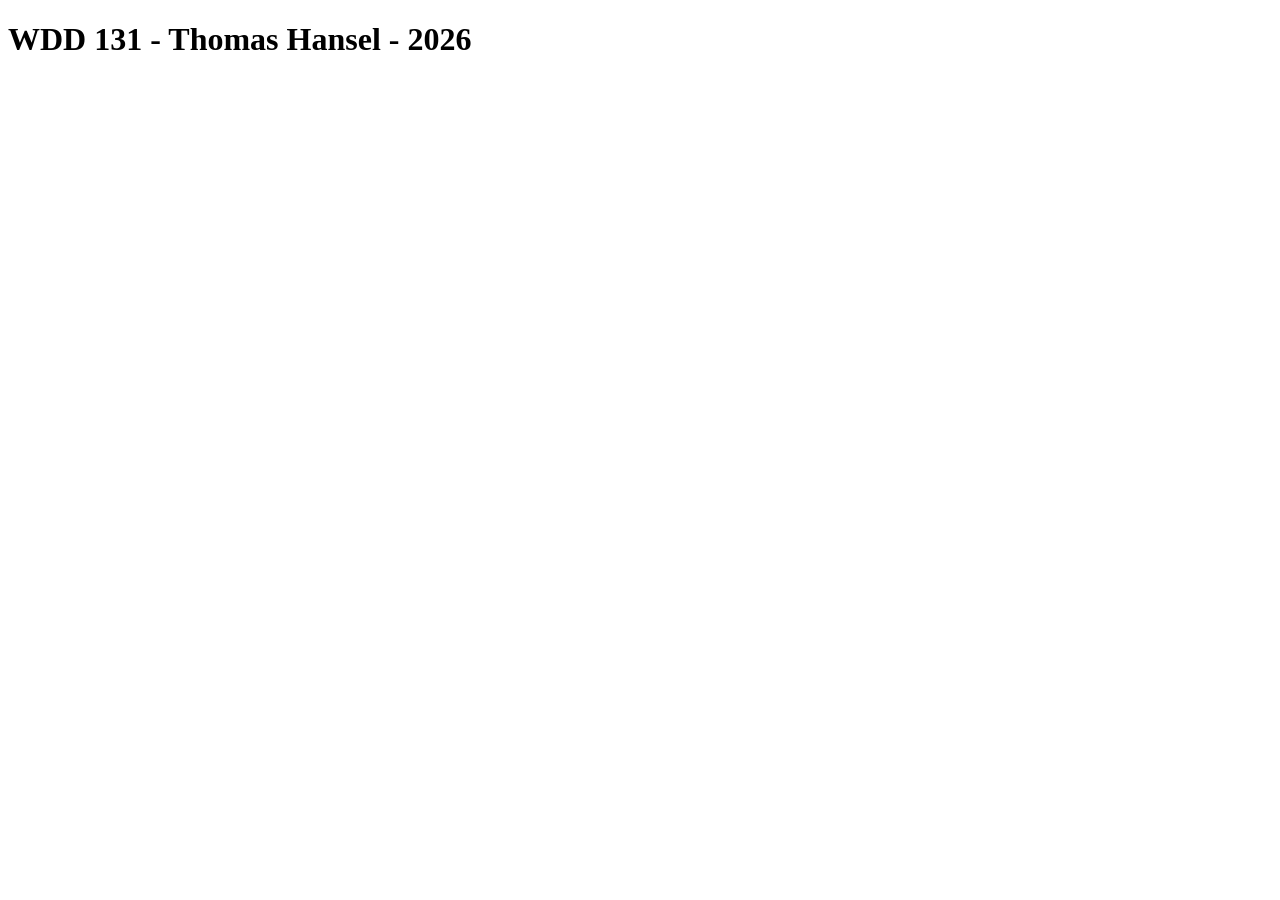
==== index.html @ ac1ed2af "Working through the set up" ====
<!DOCTYPE html>
<html lang="en">
<head>
    <meta charset="UTF-8">
    <meta name="viewport" content="width=device-width, initial-scale=1.0">
    <title>WDD 131</title>
</head>
<body>
    <h1>WDD 131 - Thomas Hansel - 2026</h1>
</body>
</html>
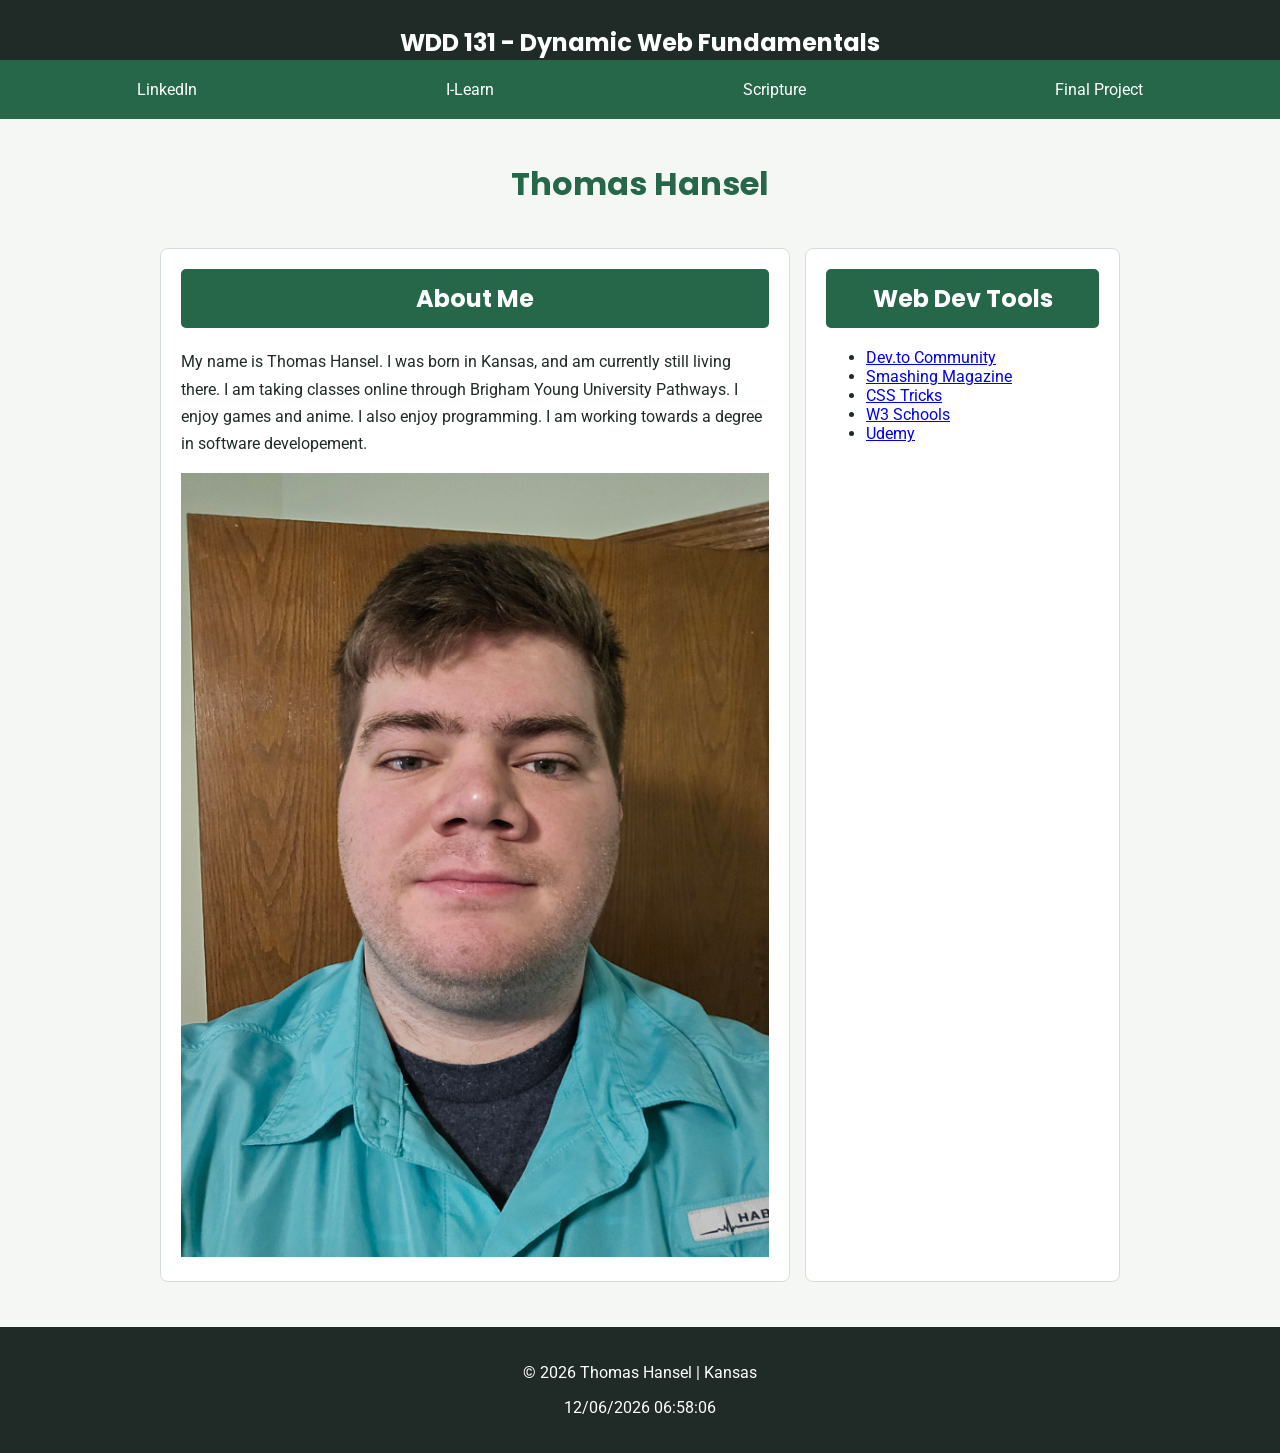
==== commit 1260d9e5: "Week 1 Home Page" ====
--- a/index.html
+++ b/index.html
@@ -1,11 +1,81 @@
 <!DOCTYPE html>
 <html lang="en">
+
 <head>
     <meta charset="UTF-8">
     <meta name="viewport" content="width=device-width, initial-scale=1.0">
-    <title>WDD 131</title>
+    <title>WDD 131 - Dynamic Web Fundamentals - Thomas Hansel</title>
+    <meta name="description"
+        content="WDD 131 - Dynamic Web Fundamentals. Thomas Hansel. This is a webpage featuring my classwork for WDD 131.">
+    <meta name="author" content="Thomas Hansel">
+
+    <link rel="preconnect" href="https://fonts.googleapis.com">
+    <link rel="preconnect" href="https://fonts.gstatic.com" crossorigin>
+    <link href="https://fonts.googleapis.com/css2?family=Poppins:wght@400;700&family=Roboto:wght@400;700&display=swap"
+        rel="stylesheet">
+    <link rel="stylesheet" href="styles/base.css">
+    <script src="scripts/getdates.js" defer></script>
 </head>
+
 <body>
-    <h1>WDD 131 - Thomas Hansel - 2026</h1>
+
+    <header>
+
+        <span id="course-title">
+            WDD 131 - Dynamic Web Fundamentals
+        </span>
+        <nav>
+            <a href="https://www.linkedin.com">LinkedIn</a>
+            <a href="https://byupw.instructure.com">I-Learn</a>
+            <a
+                href="https://www.churchofjesuschrist.org/study/scriptures/bofm/1-ne/4?lang=eng&id=p6-p7#p6">Scripture</a>
+            <a href="#">Final Project</a>
+        </nav>
+
+    </header>
+    <main>
+
+        <h1>Thomas Hansel</h1>
+        <section class="card">
+            <h2>About Me</h2>
+            <p>
+                My name is Thomas Hansel.
+                I was born in Kansas, and am currently still living there.
+                I am taking classes online through Brigham Young University Pathways.
+                I enjoy games and anime. I also enjoy programming.
+                I am working towards a degree in software developement.
+            </p>
+            <img src="images/thomas-hansel.jpg" alt="My Profile Picture">
+
+        </section>
+        <section class="card">
+            <h2>Web Dev Tools</h2>
+
+            <ul>
+                <li><a href="https://dev.to/">Dev.to Community</a></li>
+
+                <li><a href="https://www.smashingmagazine.com/">Smashing Magazine</a></li>
+
+                <li><a href="https://css-tricks.com/">CSS Tricks</a></li>
+
+                <li><a href="https://www.w3schools.com/">W3 Schools</a></li>
+
+                <li><a href="https://www.udemy.com/">Udemy</a></li>
+            </ul>
+
+        </section>
+
+    </main>
+    <footer>
+
+        <p>
+            &copy; <span id="currentyear"></span>
+            Thomas Hansel | Kansas
+        </p>
+        <P id="lastModified"></P>
+
+    </footer>
+
 </body>
+
 </html>
--- a/styles/base.css
+++ b/styles/base.css
@@ -0,0 +1,114 @@
+body {
+    font-family: 'Roboto', sans-serif;
+    background-color: #F5F7F4;
+    color: #202B28;
+    margin: 0;
+}
+
+h1,
+h2,
+#course-title {
+    font-family: 'Poppins', sans-serif;
+}
+
+#course-title {
+    display: block;
+    font-family: 'Poppins', sans-serif;
+    font-weight: 700;
+    font-size: 1.5rem;
+}
+
+header {
+    background-color: #202B28;
+    color: white;
+    text-align: center;
+    padding: 25px 0 0;
+}
+
+nav {
+    display: flex;
+    justify-content: space-around;
+    align-items: center;
+    background-color: #276749;
+    padding: 12px;
+}
+
+nav a {
+    color: white;
+    text-decoration: none;
+    padding: 8px 16px;
+}
+
+nav a:hover {
+    background-color: #202B28;
+    color: #C5A46D;
+}
+
+h1 {
+    text-align: center;
+    font-size: 2rem;
+    color: #276749;
+    margin-bottom: 25px;
+    grid-column: 1 / -1;
+}
+
+main {
+    max-width: 960px;
+    margin: 0 auto;
+    padding: 20px;
+    display: grid;
+    grid-template-columns: 2fr 1fr;
+    gap: 15px;
+}
+
+.card {
+    background-color: #FFFFFF;
+    border: 1px solid #D5DED6;
+    border-radius: 8px;
+    padding: 20px;
+}
+
+.card h2 {
+    background-color: #276749;
+    color: white;
+    text-align: center;
+    padding: 12px;
+    margin-top: 0;
+    border-radius: 5px;
+    font-family: 'Poppins', sans-serif;
+}
+
+.card p {
+    line-height: 1.7;
+    color: #202B28;
+}
+
+.card img {
+    max-width: 100%;
+    height: auto;
+}
+
+footer {
+    background-color: #202B28;
+    color: white;
+    text-align: center;
+    padding: 20px;
+    margin-top: 25px;
+}
+
+@media screen and (max-width: 650px) {
+
+    main {
+        grid-template-columns: 1fr;
+    }
+
+    h1 {
+        grid-column: 1;
+    }
+
+    nav {
+        flex-wrap: wrap;
+        gap: 8px;
+    }
+
+}
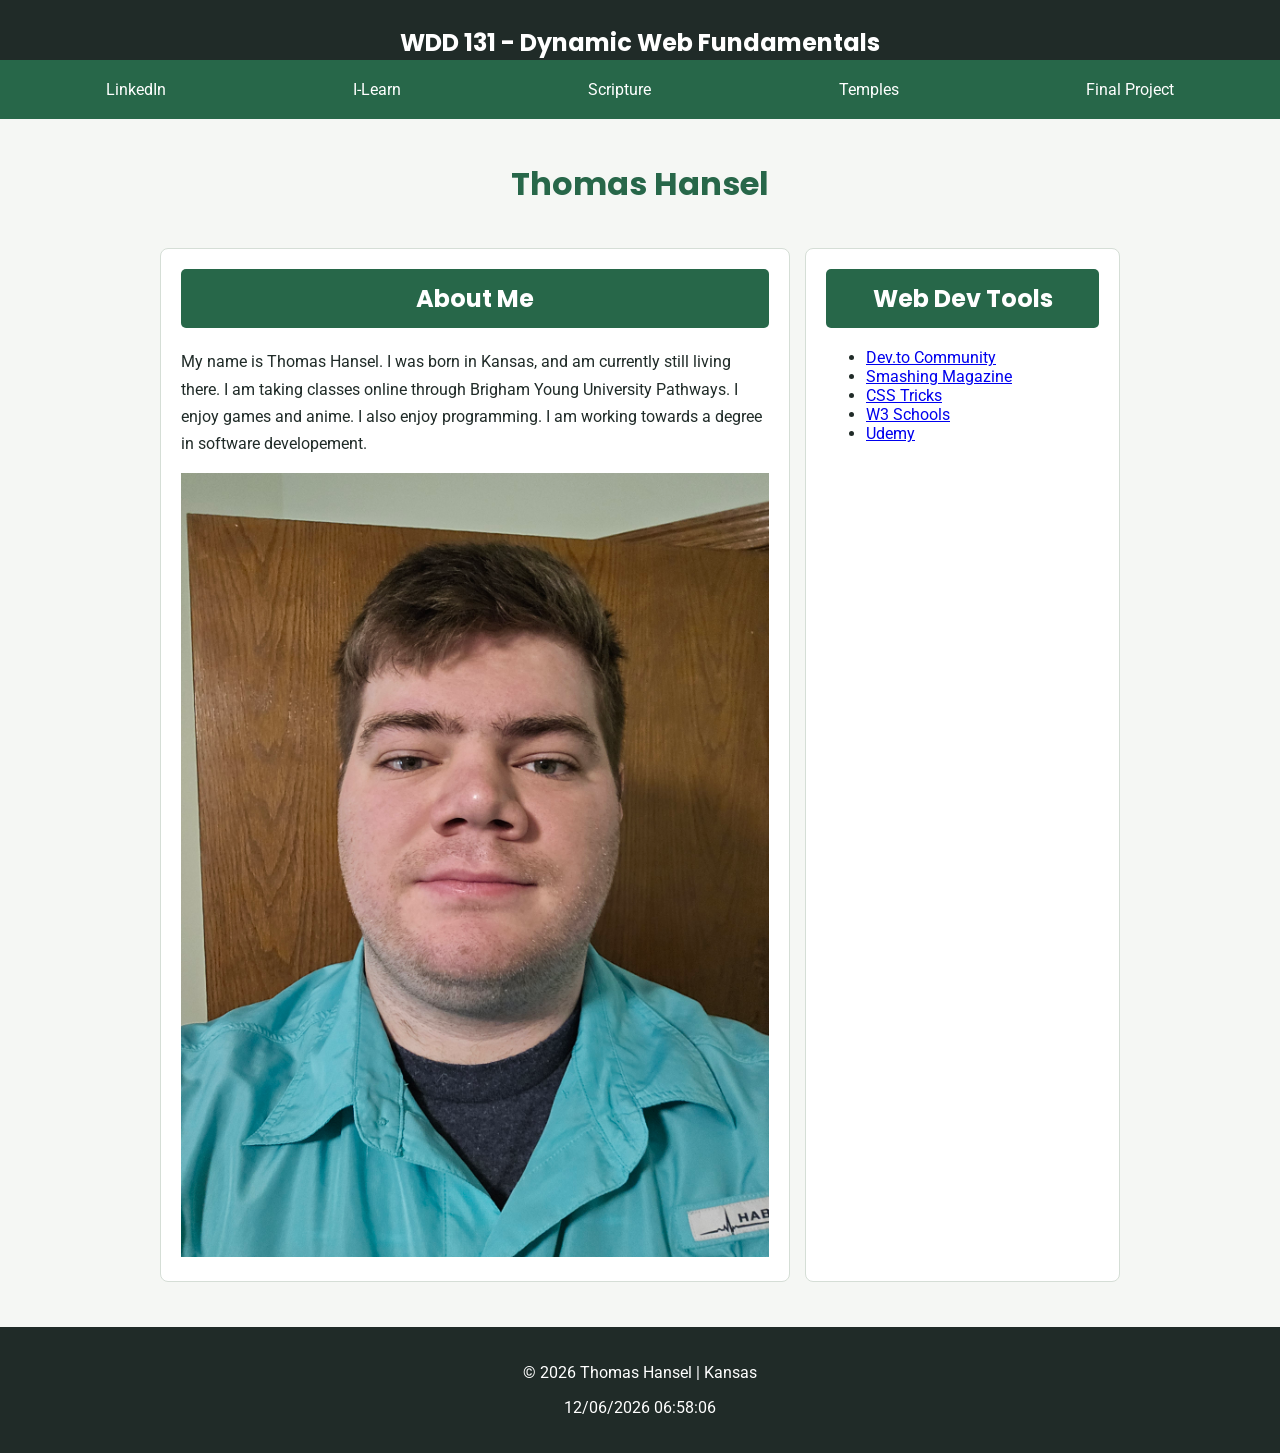
==== commit 4bf9c0ee: "Week 2 Picture Album" ====
--- a/index.html
+++ b/index.html
@@ -29,6 +29,7 @@
             <a href="https://byupw.instructure.com">I-Learn</a>
             <a
                 href="https://www.churchofjesuschrist.org/study/scriptures/bofm/1-ne/4?lang=eng&id=p6-p7#p6">Scripture</a>
+            <a href="temples.html">Temples</a>
             <a href="#">Final Project</a>
         </nav>
 
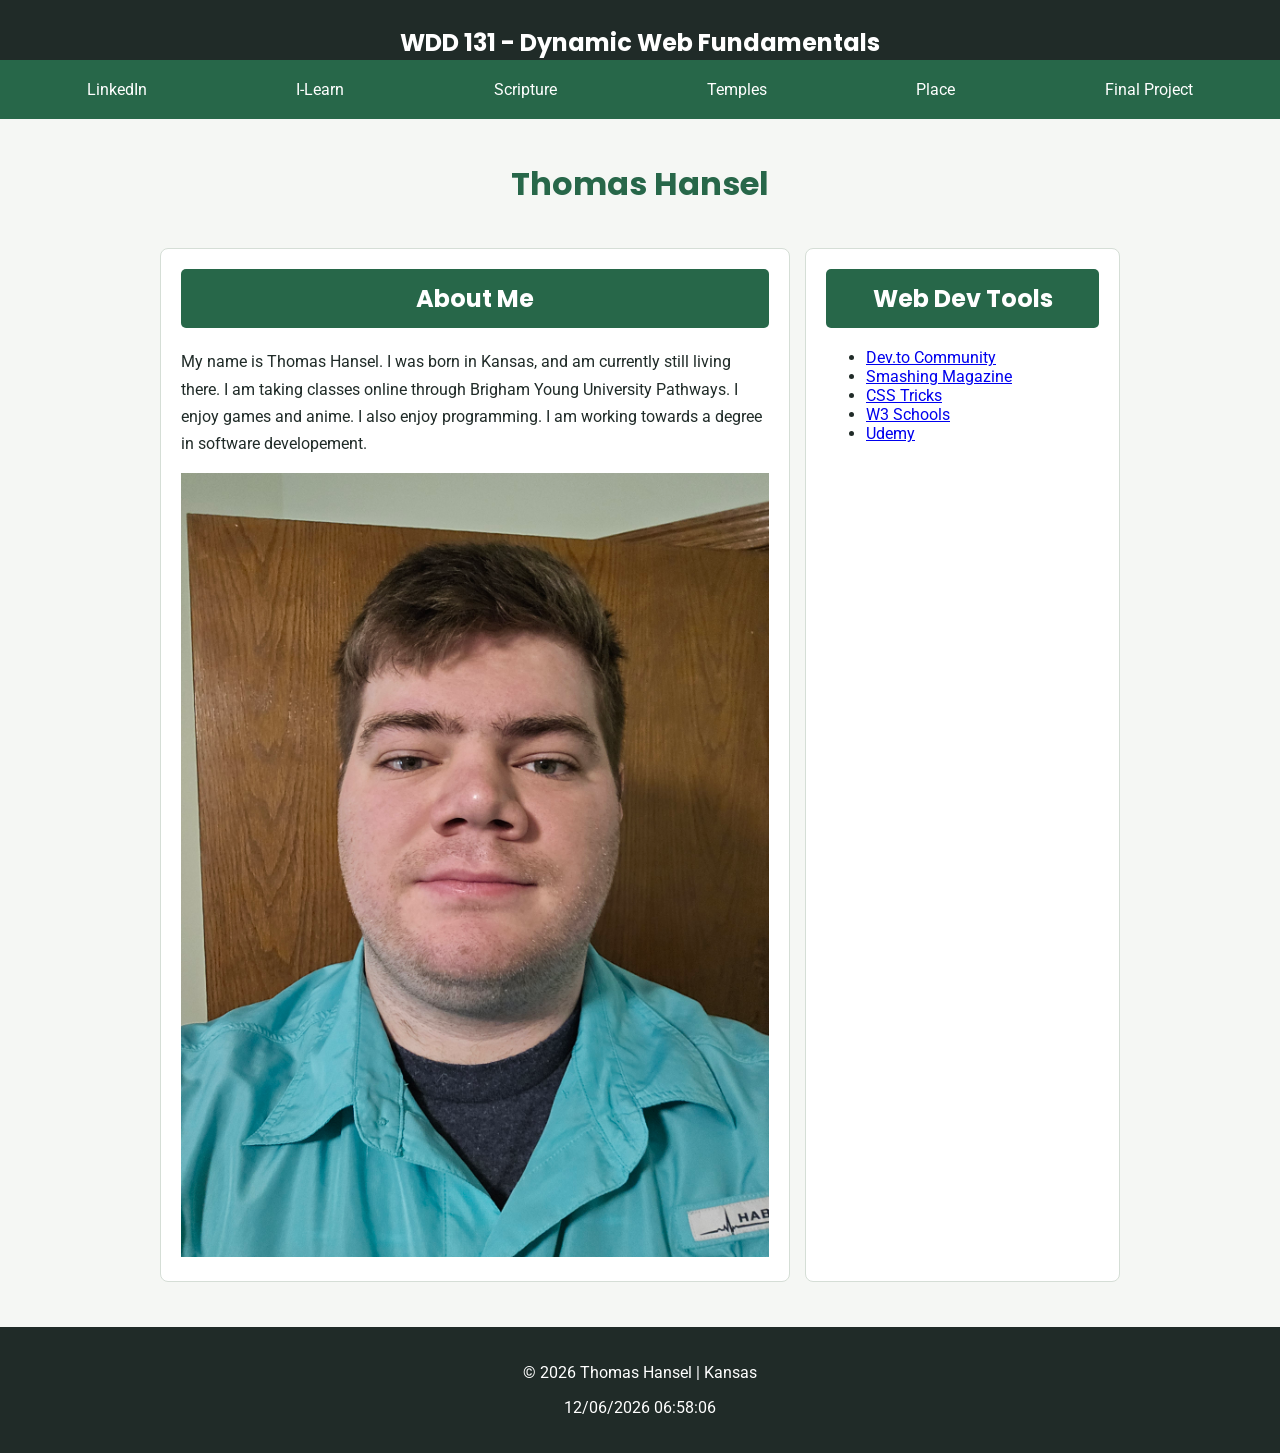
==== commit f2f1ac27: "W3 Country Page" ====
--- a/index.html
+++ b/index.html
@@ -30,6 +30,7 @@
             <a
                 href="https://www.churchofjesuschrist.org/study/scriptures/bofm/1-ne/4?lang=eng&id=p6-p7#p6">Scripture</a>
             <a href="temples.html">Temples</a>
+            <a href="place.html">Place</a>
             <a href="#">Final Project</a>
         </nav>
 
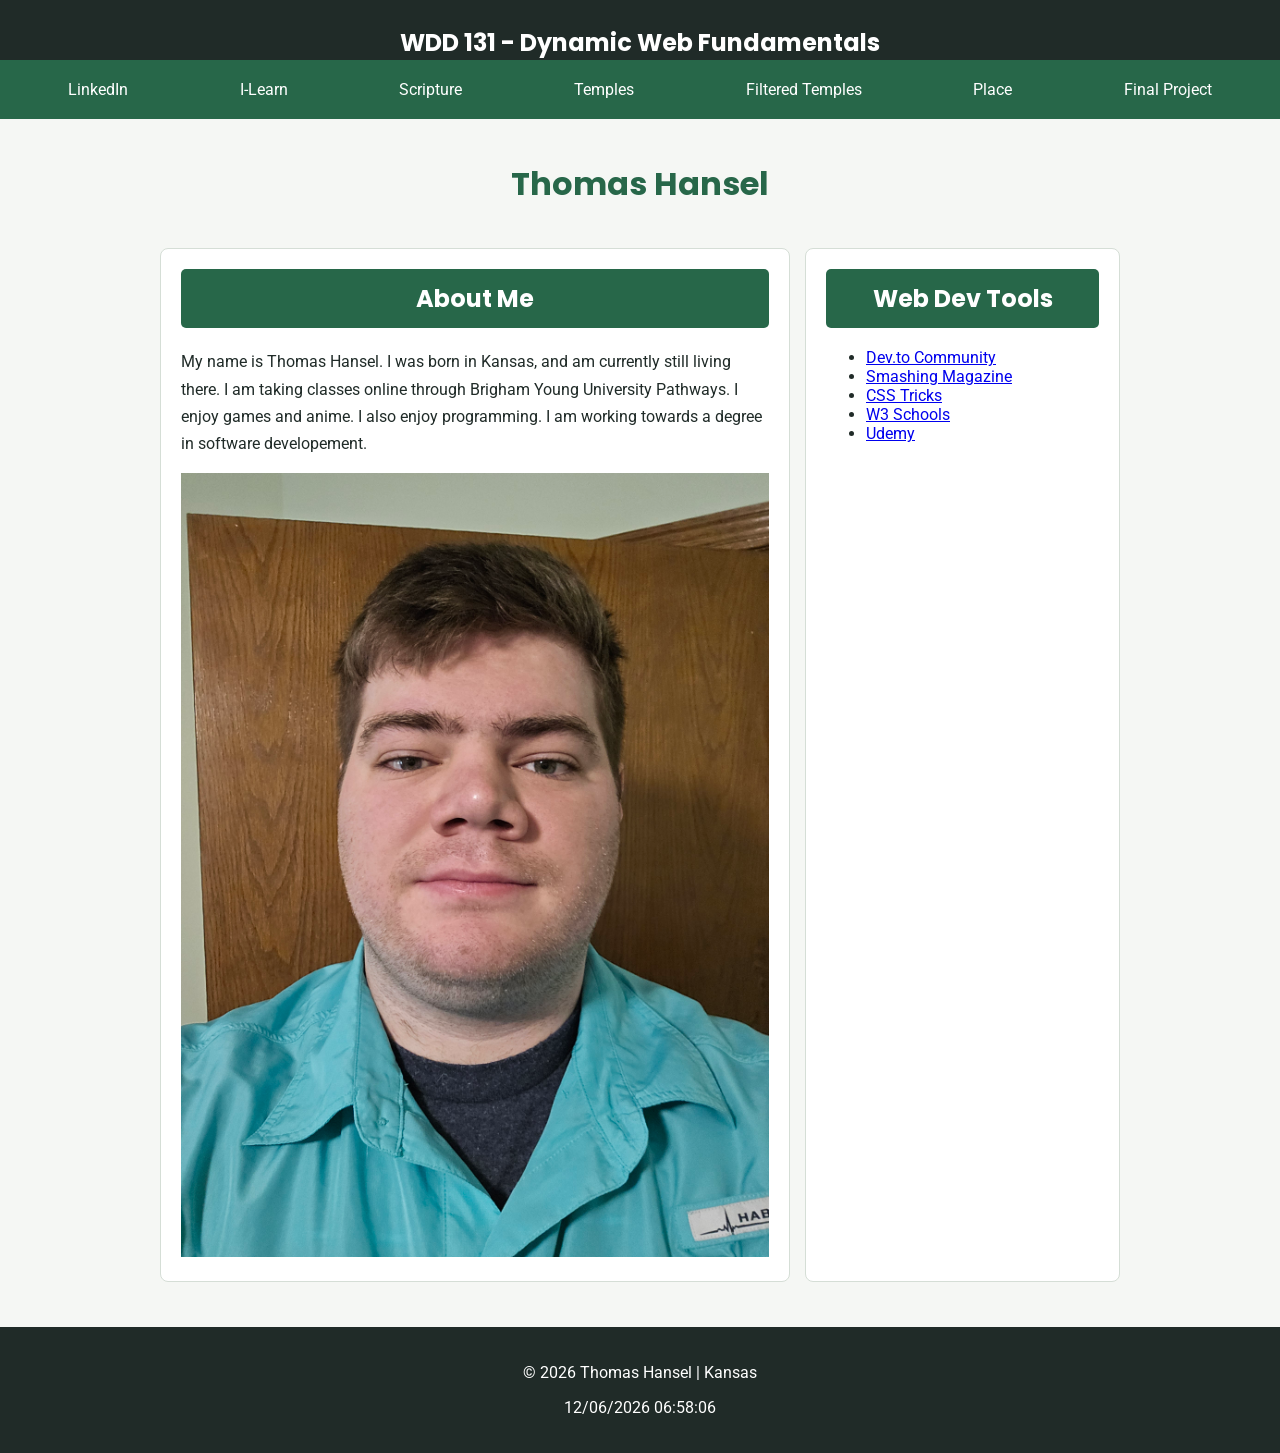
==== commit dceeeefe: "W4 Picture Album Enhancement" ====
--- a/index.html
+++ b/index.html
@@ -30,6 +30,7 @@
             <a
                 href="https://www.churchofjesuschrist.org/study/scriptures/bofm/1-ne/4?lang=eng&id=p6-p7#p6">Scripture</a>
             <a href="temples.html">Temples</a>
+            <a href="filtered-temples.html">Filtered Temples</a>
             <a href="place.html">Place</a>
             <a href="#">Final Project</a>
         </nav>
